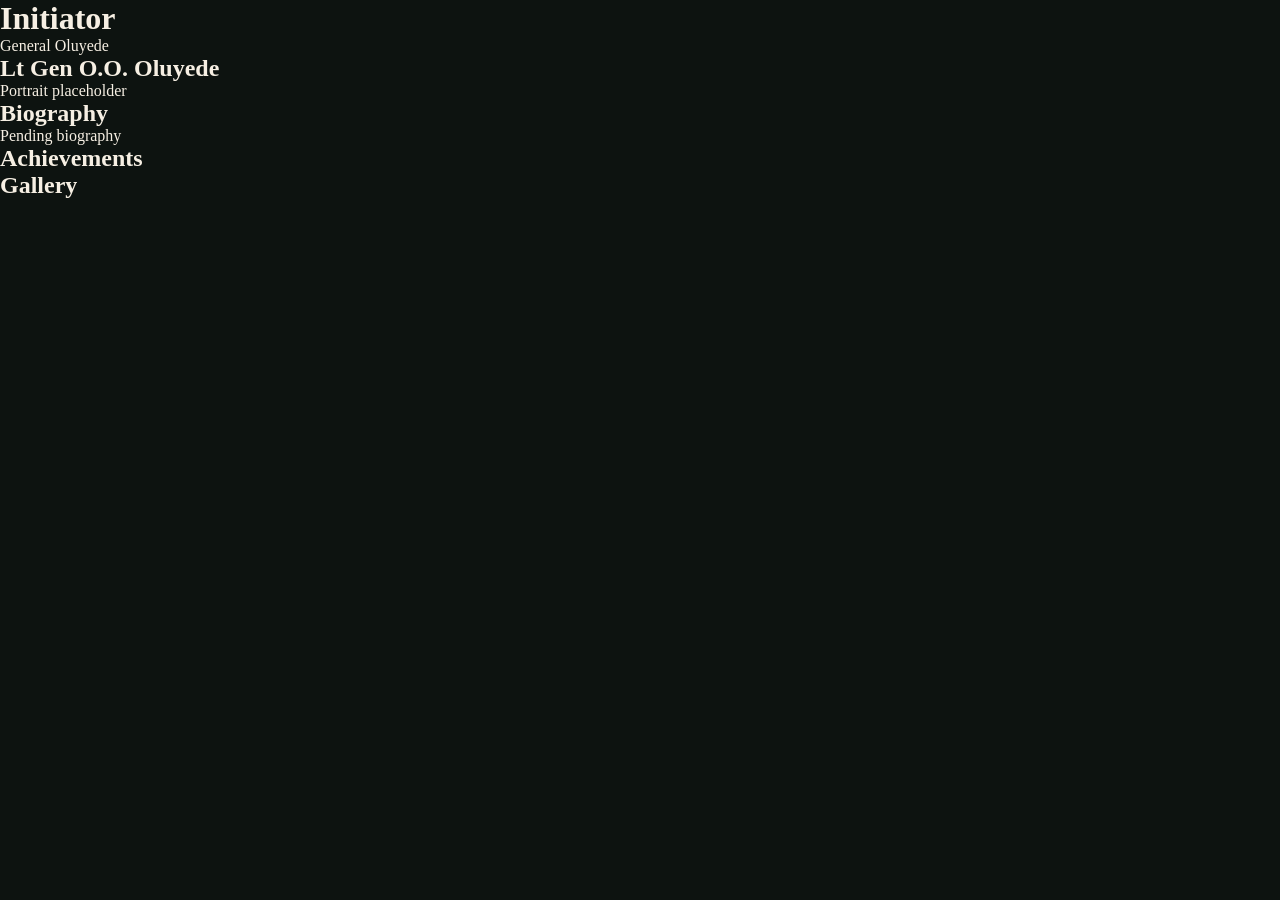
==== index.html @ bb6ca258 "initial setup" ====
<!DOCTYPE html>
<html lang="en">
<head>
  <meta charset="UTF-8">
  <meta name="viewport" content="width=device-width, initial-scale=1.0">
  <title>Initiator App</title>
  <link rel="stylesheet" href="styles.css">
</head>
<body>
  <main class="shell portrait">
    <header class="header card">
      <h1>Initiator</h1>
      <p>General Oluyede</p>
    </header>

    <section class="content">
      <article class="card photo-card">
        <h2 id="name">Pending name</h2>
        <div class="placeholder">Portrait placeholder</div>
      </article>

      <article class="card">
        <h2>Biography</h2>
        <p id="bio">Pending biography</p>
      </article>

      <article class="card">
        <h2>Achievements</h2>
        <ul id="achievements"></ul>
      </article>

      <article class="card">
        <h2>Gallery</h2>
        <div id="gallery" class="gallery"></div>
      </article>
    </section>
  </main>

  <script src="script.js"></script>
</body>
</html>
---- styles.css ----
/* =====================================================
   NIGERIAN ARMY DEPOT — INITIATOR SCREEN
   Concept: Museum archive / field dossier
   Target: 1080 × 1920 portrait kiosk
   ===================================================== */

@import url('https://fonts.googleapis.com/css2?family=IBM+Plex+Sans+Condensed:wght@400;500;600;700&family=Cormorant+Garamond:ital,wght@0,400;0,500;0,600;1,400&family=Inter:wght@400;500;600;700&display=swap');

/* ─── Tokens ─────────────────────────────────────────── */
:root {
  --gold:       rgba(220, 188, 120, 0.95);
  --gold-dim:   rgba(166, 124, 62, 0.65);
  --gold-line:  rgba(166, 124, 62, 0.22);
  --f-head:     'IBM Plex Sans Condensed', 'Arial Narrow', sans-serif;
  --f-serif:    'Cormorant Garamond', Georgia, serif;
  --f-ui:       'Inter', system-ui, sans-serif;
  --navbar-h:   84px;
}

/* ─── Reset ──────────────────────────────────────────── */
*, *::before, *::after { margin: 0; padding: 0; box-sizing: border-box; }

html, body {
  width: 100%; height: 100%;
  overflow: hidden;
  background: #0d1310;
  color: #f6efe3;
  user-select: none;
  -webkit-user-select: none;
}

::-webkit-scrollbar { width: 4px; }
::-webkit-scrollbar-track { background: transparent; }
::-webkit-scrollbar-thumb { background: rgba(166, 124, 62, 0.35); border-radius: 99px; }

@keyframes pageLoad { from { opacity: 0; } to { opacity: 1; } }
body { animation: pageLoad 0.8s ease both; }

/* ─── Background ─────────────────────────────────────── */
.bg-layer {
  position: fixed; inset: 0; z-index: -2;
}
.bg-video {
  position: absolute; inset: 0;
  width: 100%; height: 100%;
  object-fit: cover; object-position: center;
  pointer-events: none;
}
.bg-overlay {
  position: absolute; inset: 0;
  background: rgba(8, 12, 10, 0.64);
  pointer-events: none;
}

/* ─── Five-strip transition ──────────────────────────── */
.strips-container {
  position: fixed; inset: 0; z-index: 500;
  display: flex; pointer-events: none;
}
.strip {
  flex: 1;
  transform: translateX(-110%) skewX(-10deg);
  transition: transform 0.45s cubic-bezier(0.4, 0, 0.2, 1);
}
.s1 { background: #0a100d; transition-delay:   0ms; }
.s2 { background: #0e1610; transition-delay:  60ms; }
.s3 { background: #122019; transition-delay: 120ms; }
.s4 { background: #0e1610; transition-delay: 180ms; }
.s5 { background: #0a100d; transition-delay: 240ms; }
.strip.slide-in  { transform: translateX(0)    skewX(-10deg); }
.strip.slide-out { transform: translateX(110%) skewX(-10deg); }

/* ─── Page view ──────────────────────────────────────── */
.page-view {
  position: fixed; inset: 0;
  display: grid;
  grid-template-rows: var(--navbar-h) 1fr;
  opacity: 0; pointer-events: none;
  transition: opacity 0.35s ease;
}
.page-view.active { opacity: 1; pointer-events: all; }

/* ─── Navbar ─────────────────────────────────────────── */
.navbar {
  display: flex; align-items: center; gap: 16px;
  padding: 0 30px;
  background: rgba(10, 14, 12, 0.90);
  border-bottom: 1px solid var(--gold-line);
  backdrop-filter: blur(16px); -webkit-backdrop-filter: blur(16px);
  position: relative; z-index: 100;
}
.navbar::before {
  content: '';
  position: absolute; top: 0; left: 0; right: 0; height: 3px;
  background: linear-gradient(90deg, transparent, rgba(166,124,62,0.95), transparent);
}
.nav-logo {
  width: 50px; height: 50px; border-radius: 12px;
  object-fit: contain; background: #fff; padding: 4px;
  border: 1px solid rgba(166,124,62,0.32); flex-shrink: 0;
}
.brand { margin-left: auto; text-align: right; }
.brand-main {
  display: block;
  font-family: var(--f-head); font-size: 1.45rem; font-weight: 700;
  letter-spacing: 4px; color: var(--gold); line-height: 1;
}
.brand-sub {
  display: block;
  font-family: var(--f-head); font-size: 0.75rem;
  letter-spacing: 3.5px; color: rgba(246,239,227,0.50);
  text-transform: uppercase; margin-top: 5px;
}

/* ─── Home layout ────────────────────────────────────── */
.home-body {
  height: calc(100vh - var(--navbar-h));
  padding: 28px 32px 32px;
  display: flex;
  flex-direction: column;
  align-items: center;
  justify-content: center;
  gap: 24px;
  overflow: hidden;
}

/* Hero panel (portrait + nameplate) */
.hero-panel {
  display: flex; flex-direction: column; align-items: center;
  gap: 0;
  background: rgba(8, 12, 10, 0.65);
  border: 1px solid var(--gold-line);
  border-radius: 20px;
  padding: 24px 36px 28px;
  backdrop-filter: blur(12px); -webkit-backdrop-filter: blur(12px);
  box-shadow: 0 22px 54px rgba(0,0,0,0.35), inset 0 1px 0 rgba(255,255,255,0.05);
  width: min(960px, 100%);
}

.hero-badge {
  display: inline-block;
  padding: 10px 28px;
  border-radius: 999px;
  background: rgba(10,13,11,0.72);
  color: var(--gold);
  border: 1px solid rgba(166,124,62,0.40);
  backdrop-filter: blur(8px);
  font-family: var(--f-head); font-size: 1.0rem; font-weight: 700;
  letter-spacing: 5px; text-transform: uppercase;
  margin-bottom: -28px; position: relative; z-index: 2;
}

/* Portrait frame */
.portrait-frame {
  width: min(580px, 72vw);
  height: min(680px, 52vh);
  border-radius: 20px; overflow: hidden;
  border: 8px solid rgba(246,239,227,0.82);
  box-shadow:
    0 30px 70px rgba(0,0,0,0.45),
    0 0 0 1px rgba(166,124,62,0.20),
    inset 0 1px 0 rgba(255,255,255,0.28);
  position: relative; background: #1a2018;
}
.portrait-img {
  width: 100%; height: 100%;
  object-fit: cover; object-position: top center;
  display: block;
}
.portrait-shine {
  position: absolute; inset: 0;
  background: linear-gradient(145deg, rgba(255,255,255,0.30) 0%, transparent 36%, rgba(0,0,0,0.08) 100%);
  pointer-events: none;
}

/* Nameplate */
.nameplate {
  margin-top: 24px; text-align: center;
}
.nameplate h1 {
  font-family: var(--f-head); font-size: 2.6rem; font-weight: 700;
  letter-spacing: 3px; text-transform: uppercase;
  color: #f6efe3; line-height: 1.1;
  text-shadow: 0 3px 18px rgba(0,0,0,0.70);
}
.nameplate .title-role {
  margin-top: 10px;
  font-family: var(--f-ui); font-size: 1.1rem;
  color: rgba(220,188,120,0.88); letter-spacing: 1px;
}

/* Action buttons panel */
.action-panel {
  display: flex; flex-direction: column; gap: 0;
  width: min(960px, 100%);
  background: rgba(8,12,10,0.65);
  border: 1px solid var(--gold-line);
  border-radius: 20px;
  padding: 20px 24px;
  backdrop-filter: blur(12px); -webkit-backdrop-filter: blur(12px);
  box-shadow: 0 22px 54px rgba(0,0,0,0.30), inset 0 1px 0 rgba(255,255,255,0.04);
}
.action-buttons {
  display: grid;
  grid-template-columns: repeat(2, minmax(0, 1fr));
  gap: 14px;
}
.action-link {
  display: flex; flex-direction: column; justify-content: center;
  text-decoration: none;
  min-height: 120px; padding: 18px 20px;
  border: 1px solid rgba(166,124,62,0.28);
  background: rgba(10,13,11,0.68);
  border-radius: 14px;
  backdrop-filter: blur(10px);
  position: relative; overflow: hidden;
  transition: transform 0.2s, border-color 0.2s, background 0.2s, box-shadow 0.2s;
}
.action-link::after {
  content: '';
  position: absolute; inset: auto 14px 14px auto;
  width: 60px; height: 60px; border-radius: 14px;
  border: 1px solid rgba(166,124,62,0.20);
  background: linear-gradient(135deg, rgba(20,30,24,0.06), rgba(166,124,62,0.08));
  pointer-events: none;
}
.action-link:hover {
  transform: translateY(-3px) scale(1.01);
  border-color: rgba(220,188,120,0.60);
  background: rgba(18,24,20,0.82);
  box-shadow: 0 16px 36px rgba(0,0,0,0.30), inset 0 1px 0 rgba(255,255,255,0.08);
}
.action-title {
  display: block;
  font-family: var(--f-head); font-size: 1.10rem; font-weight: 700;
  letter-spacing: 2px; text-transform: uppercase;
  color: var(--gold);
}
.action-desc {
  display: block; margin-top: 8px;
  font-family: var(--f-serif); font-size: 1.08rem;
  letter-spacing: 0; text-transform: none;
  color: rgba(246,239,227,0.68);
}
.action-link:hover .action-title { color: rgba(240,210,130,1); }
.action-link:hover .action-desc  { color: rgba(246,239,227,0.90); }
.action-link:active { transform: translateY(-1px) scale(0.997); }

/* ─── Close button (sub-pages) ───────────────────────── */
.close-btn {
  position: fixed; top: 100px; right: 24px; z-index: 120;
  width: 52px; height: 52px; border-radius: 50%;
  border: 1px solid rgba(166,124,62,0.35);
  background: rgba(10,13,11,0.82);
  color: rgba(246,239,227,0.90);
  display: grid; place-items: center;
  text-decoration: none;
  box-shadow: 0 10px 24px rgba(0,0,0,0.40);
  backdrop-filter: blur(8px); -webkit-backdrop-filter: blur(8px);
  transition: border-color 0.2s, background 0.2s;
}
.close-btn:hover {
  border-color: rgba(220,188,120,0.60);
  background: rgba(18,24,20,0.92);
}
.close-btn svg { width: 22px; height: 22px; }

/* ─── Detail layout (sub-pages) ─────────────────────── */
.detail-layout {
  height: calc(100vh - var(--navbar-h));
  padding: 28px 32px 32px;
  display: flex; flex-direction: column;
  align-items: center; justify-content: center;
  overflow: hidden;
}

.detail-shell {
  display: flex; flex-direction: column; gap: 16px;
  width: min(1100px, 100%);
  height: 100%;
}
.detail-heading {
  font-family: var(--f-head); font-size: 1.15rem; font-weight: 700;
  letter-spacing: 3px; text-transform: uppercase;
  color: var(--gold-dim);
}
.detail-card {
  flex: 1; min-height: 0;
  border-radius: 18px; padding: 28px 32px;
  background: rgba(8,12,10,0.72);
  border: 1px solid var(--gold-line);
  backdrop-filter: blur(12px); -webkit-backdrop-filter: blur(12px);
  box-shadow: 0 18px 40px rgba(0,0,0,0.30);
  overflow: auto;
}

/* Bio */
.bio-scroll { height: 100%; overflow: auto; overscroll-behavior: contain; -webkit-overflow-scrolling: touch; }
.bio-pending {
  display: flex; flex-direction: column; align-items: center; justify-content: center;
  height: 100%; gap: 16px;
  color: rgba(240,232,218,0.40);
  text-align: center;
}
.bio-pending svg { width: 48px; height: 48px; opacity: 0.35; }
.bio-pending p {
  font-family: var(--f-head); font-size: 0.85rem; font-weight: 600;
  letter-spacing: 3px; text-transform: uppercase;
}
.bio-para {
  font-family: var(--f-serif); font-size: 1.30rem; line-height: 2.0;
  color: rgba(240,232,218,0.90); margin-bottom: 1.2em;
}
.bio-para:last-child { margin-bottom: 0; }

/* Gallery */
.gallery-scroll { height: 100%; overflow: auto; overscroll-behavior: contain; -webkit-overflow-scrolling: touch; }
.gallery-grid {
  display: grid;
  grid-template-columns: repeat(2, minmax(0, 1fr));
  gap: 14px;
}
.g-tile {
  position: relative; border-radius: 12px; overflow: hidden;
  aspect-ratio: 4/3; background: rgba(20,30,24,0.60);
  border: 1px solid rgba(166,124,62,0.15);
  cursor: pointer; appearance: none; padding: 0; width: 100%; text-align: left;
}
.g-tile img {
  width: 100%; height: 100%; object-fit: cover; object-position: center;
  display: block; transition: transform 0.4s ease;
}
.g-tile:hover img { transform: scale(1.05); }
.g-caption {
  position: absolute; bottom: 0; left: 0; right: 0;
  padding: 32px 12px 10px;
  background: linear-gradient(to top, rgba(8,12,10,0.90) 0%, transparent 100%);
  font-family: var(--f-head); font-size: 0.68rem; letter-spacing: 1px;
  color: rgba(255,247,235,0.92); line-height: 1.4;
  transform: translateY(60%); transition: transform 0.30s ease;
}
.g-tile:hover .g-caption { transform: translateY(0); }

/* Gallery modal */
.gallery-modal {
  position: fixed; inset: 0; z-index: 9000;
  display: none; align-items: center; justify-content: center;
  padding: 24px;
  background: rgba(6,10,8,0.92);
  backdrop-filter: blur(10px); -webkit-backdrop-filter: blur(10px);
}
.gallery-modal.open { display: flex; }
.gallery-modal img {
  max-width: min(92vw, 1400px); max-height: 80vh;
  object-fit: contain; border-radius: 16px;
  box-shadow: 0 22px 60px rgba(0,0,0,0.65);
}
.gallery-modal-caption {
  position: absolute; left: 24px; right: 24px; bottom: 28px;
  text-align: center;
  font-family: var(--f-serif); font-size: 1.10rem;
  color: rgba(255,247,235,0.94);
}
.gallery-modal-close {
  position: absolute; top: 22px; right: 22px;
  width: 52px; height: 52px; border-radius: 50%;
  border: 1px solid rgba(166,124,62,0.45);
  background: rgba(10,14,12,0.90);
  color: rgba(246,239,227,0.90); font-size: 1.8rem; line-height: 1;
  cursor: pointer; display: grid; place-items: center;
  transition: border-color 0.15s, background 0.15s;
}
.gallery-modal-close:hover {
  border-color: var(--gold); background: rgba(20,28,22,0.95);
}
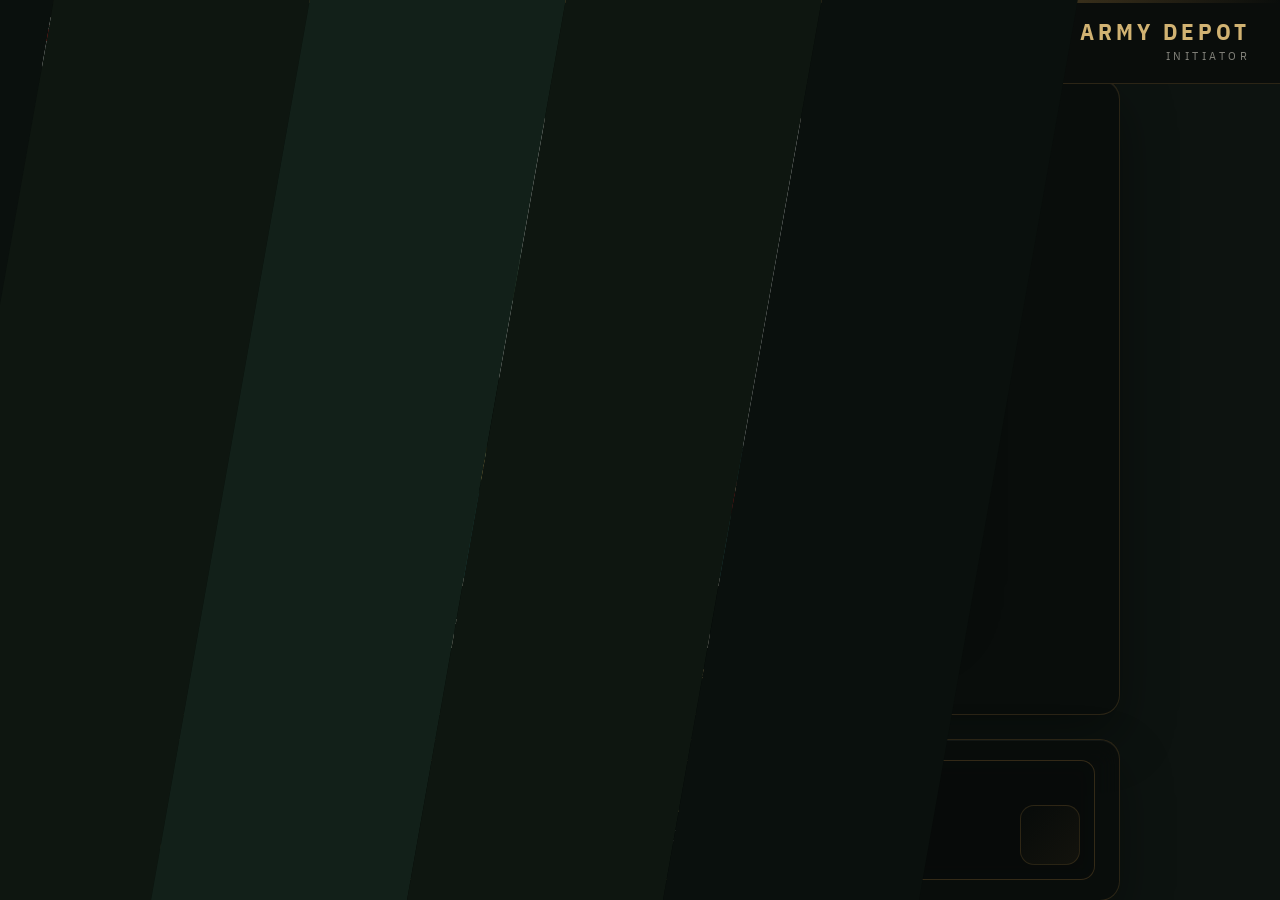
==== commit 7384d5af: "update portrait and other sections" ====
--- a/index.html
+++ b/index.html
@@ -3,38 +3,70 @@
 <head>
   <meta charset="UTF-8">
   <meta name="viewport" content="width=device-width, initial-scale=1.0">
-  <title>Initiator App</title>
+  <title>Initiator — Nigerian Army Depot</title>
+  <link rel="preconnect" href="https://fonts.googleapis.com">
+  <link rel="preconnect" href="https://fonts.gstatic.com" crossorigin>
+  <link href="https://fonts.googleapis.com/css2?family=IBM+Plex+Sans+Condensed:wght@400;500;600;700&family=Cormorant+Garamond:ital,wght@0,400;0,500;0,600;1,400&family=Inter:wght@400;500;600;700&display=swap" rel="stylesheet">
   <link rel="stylesheet" href="styles.css">
 </head>
-<body>
-  <main class="shell portrait">
-    <header class="header card">
-      <h1>Initiator</h1>
-      <p>General Oluyede</p>
-    </header>
+<body data-page="home">
 
-    <section class="content">
-      <article class="card photo-card">
-        <h2 id="name">Pending name</h2>
-        <div class="placeholder">Portrait placeholder</div>
-      </article>
+  <div class="bg-layer" aria-hidden="true">
+    <video class="bg-video" autoplay muted loop playsinline>
+      <source src="assets/images/nigerian_army_depot_background.mp4" type="video/mp4">
+    </video>
+    <div class="bg-overlay"></div>
+  </div>
 
-      <article class="card">
-        <h2>Biography</h2>
-        <p id="bio">Pending biography</p>
-      </article>
+  <div class="strips-container" aria-hidden="true">
+    <div class="strip s1"></div>
+    <div class="strip s2"></div>
+    <div class="strip s3"></div>
+    <div class="strip s4"></div>
+    <div class="strip s5"></div>
+  </div>
 
-      <article class="card">
-        <h2>Achievements</h2>
-        <ul id="achievements"></ul>
-      </article>
+  <div class="page-view active" data-page="home">
 
-      <article class="card">
-        <h2>Gallery</h2>
-        <div id="gallery" class="gallery"></div>
-      </article>
-    </section>
-  </main>
+    <nav class="navbar">
+      <img src="assets/images/logo.png" alt="Depot Logo" class="nav-logo" onerror="this.style.display='none'">
+      <div class="brand">
+        <span class="brand-main">NIGERIAN ARMY DEPOT</span>
+        <span class="brand-sub">Initiator</span>
+      </div>
+    </nav>
+
+    <main class="home-body">
+
+      <section class="hero-panel">
+        <div class="hero-badge">Initiator</div>
+        <div class="portrait-frame">
+          <img class="portrait-img"
+               src="assets/images/Portrait-Lt_Gen_OO_Oluyede.jpg"
+               alt="Lt Gen O.O. Oluyede">
+          <div class="portrait-shine" aria-hidden="true"></div>
+        </div>
+        <div class="nameplate">
+          <h1 id="name">Lt Gen O.O. Oluyede</h1>
+          <p class="title-role" id="title-role">Initiator — Depot Nigerian Army, Osogbo</p>
+        </div>
+      </section>
+
+      <section class="action-panel">
+        <div class="action-buttons">
+          <a class="action-link" href="biography.html">
+            <span class="action-title">Biography</span>
+            <span class="action-desc">Read the full life story</span>
+          </a>
+          <a class="action-link" href="gallery.html">
+            <span class="action-title">Gallery</span>
+            <span class="action-desc">Open the image collection</span>
+          </a>
+        </div>
+      </section>
+
+    </main>
+  </div>
 
   <script src="script.js"></script>
 </body>
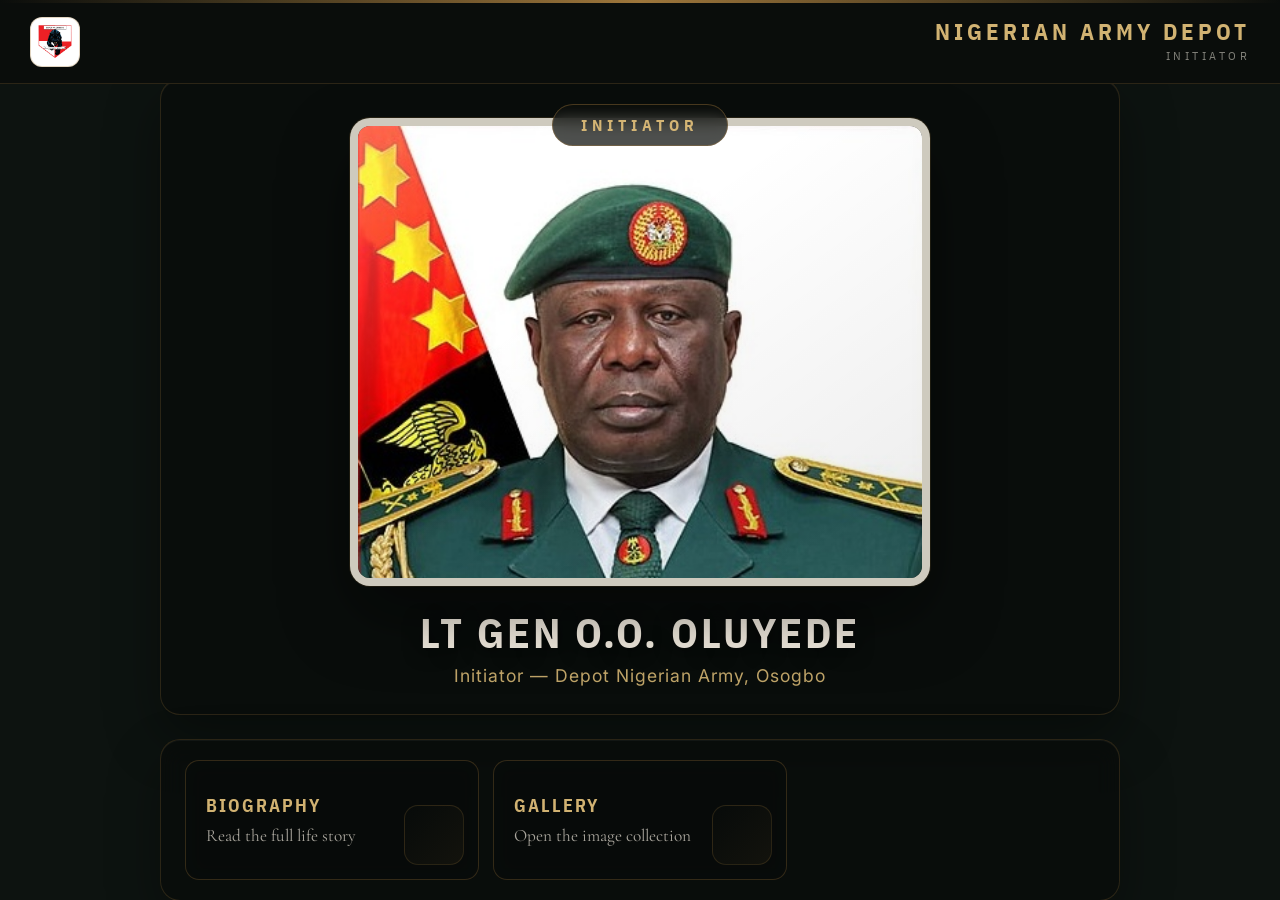
==== commit de989492: "fix strip animation blocking screen" ====
--- a/index.html
+++ b/index.html
@@ -18,15 +18,7 @@
     <div class="bg-overlay"></div>
   </div>
 
-  <div class="strips-container" aria-hidden="true">
-    <div class="strip s1"></div>
-    <div class="strip s2"></div>
-    <div class="strip s3"></div>
-    <div class="strip s4"></div>
-    <div class="strip s5"></div>
-  </div>
-
-  <div class="page-view active" data-page="home">
+<div class="page-view active" data-page="home">
 
     <nav class="navbar">
       <img src="assets/images/logo.png" alt="Depot Logo" class="nav-logo" onerror="this.style.display='none'">
--- a/styles.css
+++ b/styles.css
@@ -202,7 +202,7 @@
 }
 .action-buttons {
   display: grid;
-  grid-template-columns: repeat(2, minmax(0, 1fr));
+  grid-template-columns: repeat(3, minmax(0, 1fr));
   gap: 14px;
 }
 .action-link {
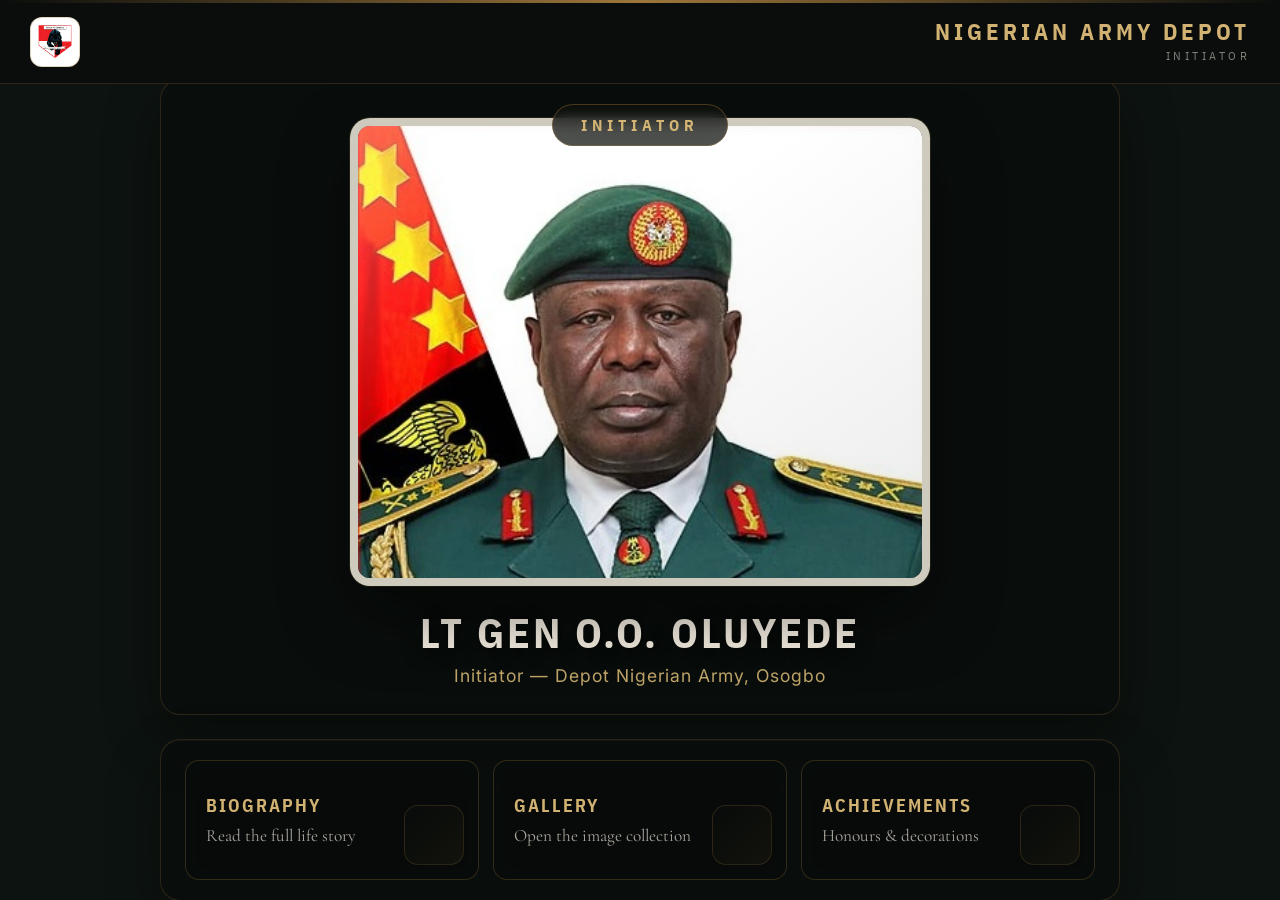
==== commit a02faae0: "add achievements section" ====
--- a/index.html
+++ b/index.html
@@ -54,6 +54,10 @@
             <span class="action-title">Gallery</span>
             <span class="action-desc">Open the image collection</span>
           </a>
+          <a class="action-link" href="achievements.html">
+            <span class="action-title">Achievements</span>
+            <span class="action-desc">Honours &amp; decorations</span>
+          </a>
         </div>
       </section>
 
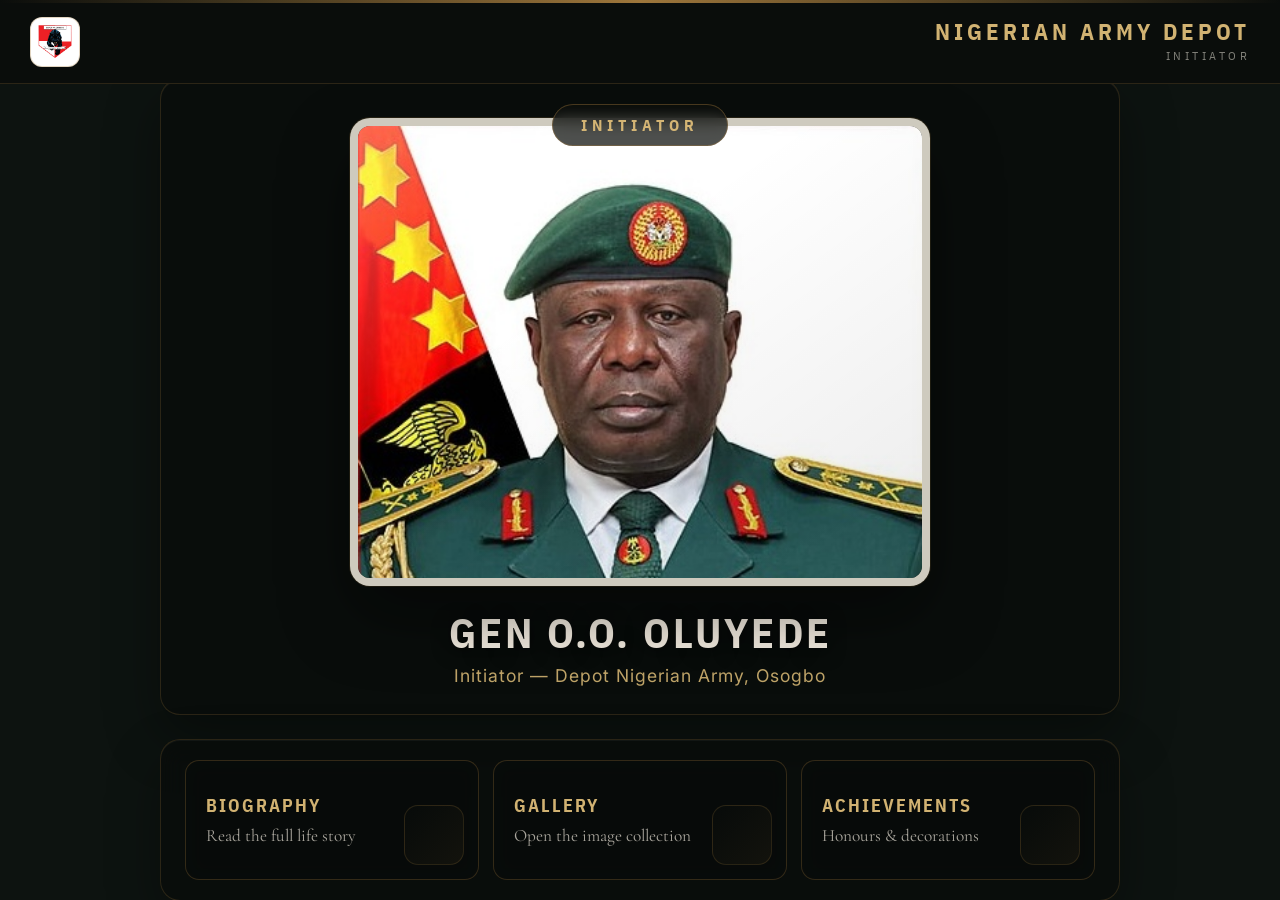
==== commit 6f30ff5b: "Update biography and achievements" ====
--- a/index.html
+++ b/index.html
@@ -39,7 +39,7 @@
           <div class="portrait-shine" aria-hidden="true"></div>
         </div>
         <div class="nameplate">
-          <h1 id="name">Lt Gen O.O. Oluyede</h1>
+          <h1 id="name">Gen O.O. Oluyede</h1>
           <p class="title-role" id="title-role">Initiator — Depot Nigerian Army, Osogbo</p>
         </div>
       </section>
--- a/styles.css
+++ b/styles.css
@@ -295,7 +295,11 @@
 }
 
 /* Bio */
-.bio-scroll { height: 100%; overflow: auto; overscroll-behavior: contain; -webkit-overflow-scrolling: touch; }
+.bio-scroll {
+  height: calc(((min(1036px, 100vw - 64px) - 14px) / 2) * 0.75 * 4 + 42px);
+  max-height: calc(100vh - var(--navbar-h) - 156px);
+  overflow-y: auto; overscroll-behavior: contain; -webkit-overflow-scrolling: touch;
+}
 .bio-pending {
   display: flex; flex-direction: column; align-items: center; justify-content: center;
   height: 100%; gap: 16px;
@@ -313,8 +317,46 @@
 }
 .bio-para:last-child { margin-bottom: 0; }
 
+/* Achievements */
+.achieve-scroll {
+  height: calc(((min(1036px, 100vw - 64px) - 14px) / 2) * 0.75 * 4 + 42px);
+  max-height: calc(100vh - var(--navbar-h) - 156px);
+  overflow-y: auto; overscroll-behavior: contain; -webkit-overflow-scrolling: touch;
+}
+.achieve-section { margin-bottom: 28px; }
+.achieve-section:last-child { margin-bottom: 0; }
+.achieve-cat {
+  font-family: var(--f-head); font-size: 0.78rem; font-weight: 700;
+  letter-spacing: 3px; text-transform: uppercase;
+  color: var(--gold-dim); margin-bottom: 12px;
+  padding-bottom: 8px; border-bottom: 1px solid var(--gold-line);
+}
+.achieve-list { list-style: none; display: flex; flex-direction: column; gap: 10px; }
+.achieve-item {
+  font-family: var(--f-serif); font-size: 1.15rem; line-height: 1.6;
+  color: rgba(240,232,218,0.88);
+  padding-left: 20px; position: relative;
+}
+.achieve-item::before {
+  content: ''; position: absolute; left: 0; top: 0.65em;
+  width: 6px; height: 6px; border-radius: 50%;
+  background: var(--gold-dim);
+}
+
 /* Gallery */
-.gallery-scroll { height: 100%; overflow: auto; overscroll-behavior: contain; -webkit-overflow-scrolling: touch; }
+/* Bio, Achievements, Gallery — compact card, centered in layout */
+body[data-page="gallery"] .detail-shell,
+body[data-page="bio"] .detail-shell,
+body[data-page="achievements"] .detail-shell { height: auto; }
+
+body[data-page="gallery"] .detail-card,
+body[data-page="bio"] .detail-card,
+body[data-page="achievements"] .detail-card { flex: none; height: auto; }
+.gallery-scroll {
+  height: calc(((min(1036px, 100vw - 64px) - 14px) / 2) * 0.75 * 4 + 42px);
+  max-height: calc(100vh - var(--navbar-h) - 156px);
+  overflow-y: auto; overscroll-behavior: contain; -webkit-overflow-scrolling: touch;
+}
 .gallery-grid {
   display: grid;
   grid-template-columns: repeat(2, minmax(0, 1fr));
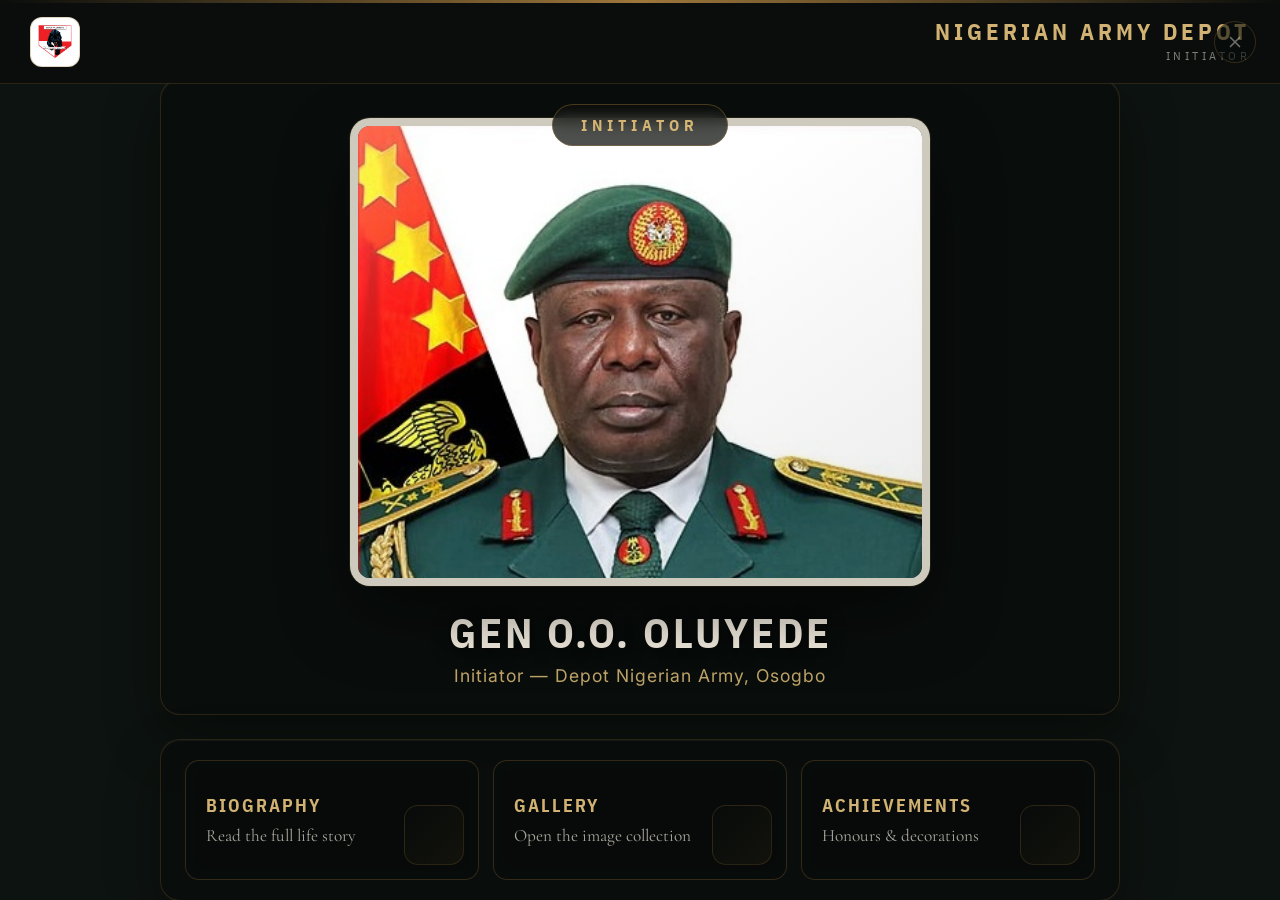
==== commit ab58b6a9: "add close button" ====
--- a/index.html
+++ b/index.html
@@ -26,6 +26,9 @@
         <span class="brand-main">NIGERIAN ARMY DEPOT</span>
         <span class="brand-sub">Initiator</span>
       </div>
+      <button class="kiosk-close" onclick="window.close()" title="Close">
+        <svg viewBox="0 0 24 24" fill="none"><path d="M6 6L18 18M18 6L6 18" stroke="currentColor" stroke-width="2.2" stroke-linecap="round"/></svg>
+      </button>
     </nav>
 
     <main class="home-body">
--- a/styles.css
+++ b/styles.css
@@ -415,3 +415,24 @@
 .gallery-modal-close:hover {
   border-color: var(--gold); background: rgba(20,28,22,0.95);
 }
+
+/* ── Kiosk close button ── */
+.kiosk-close {
+  position: absolute;
+  right: 24px;
+  top: 50%;
+  transform: translateY(-50%);
+  width: 42px; height: 42px; border-radius: 50%;
+  background: rgba(8,12,10,0.60);
+  border: 1px solid rgba(166,124,62,0.28);
+  color: rgba(240,232,218,0.45);
+  cursor: pointer; display: grid; place-items: center;
+  transition: color 0.2s, border-color 0.2s, background 0.2s;
+  z-index: 210;
+}
+.kiosk-close svg { width: 18px; height: 18px; }
+.kiosk-close:hover {
+  color: rgba(240,232,218,0.85);
+  border-color: rgba(166,124,62,0.60);
+  background: rgba(30,12,12,0.70);
+}
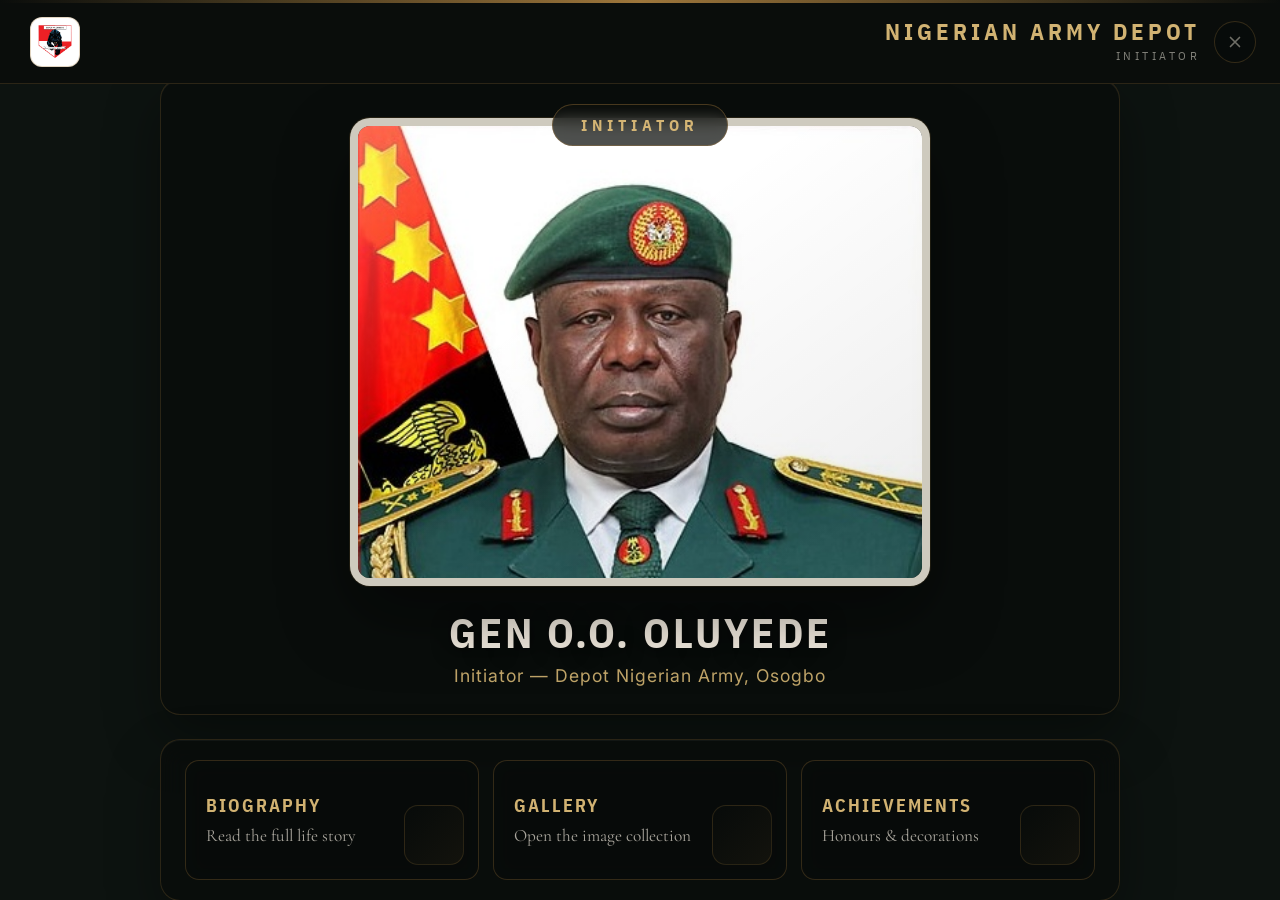
==== commit 36a00cf2: "add improved single page design" ====
--- a/index.html
+++ b/index.html
@@ -9,7 +9,7 @@
   <link href="https://fonts.googleapis.com/css2?family=IBM+Plex+Sans+Condensed:wght@400;500;600;700&family=Cormorant+Garamond:ital,wght@0,400;0,500;0,600;1,400&family=Inter:wght@400;500;600;700&display=swap" rel="stylesheet">
   <link rel="stylesheet" href="styles.css">
 </head>
-<body data-page="home">
+<body>
 
   <div class="bg-layer" aria-hidden="true">
     <video class="bg-video" autoplay muted loop playsinline>
@@ -18,27 +18,23 @@
     <div class="bg-overlay"></div>
   </div>
 
-<div class="page-view active" data-page="home">
-
+  <!-- ══ HOME ══ -->
+  <div class="page-view active" id="page-home">
     <nav class="navbar">
       <img src="assets/images/logo.png" alt="Depot Logo" class="nav-logo" onerror="this.style.display='none'">
       <div class="brand">
         <span class="brand-main">NIGERIAN ARMY DEPOT</span>
         <span class="brand-sub">Initiator</span>
       </div>
-      <button class="kiosk-close" onclick="window.close()" title="Close">
+      <button class="kiosk-close" onclick="closeApp()" title="Close">
         <svg viewBox="0 0 24 24" fill="none"><path d="M6 6L18 18M18 6L6 18" stroke="currentColor" stroke-width="2.2" stroke-linecap="round"/></svg>
       </button>
     </nav>
-
     <main class="home-body">
-
       <section class="hero-panel">
         <div class="hero-badge">Initiator</div>
         <div class="portrait-frame">
-          <img class="portrait-img"
-               src="assets/images/Portrait-Lt_Gen_OO_Oluyede.jpg"
-               alt="Lt Gen O.O. Oluyede">
+          <img class="portrait-img" src="assets/images/Portrait-Lt_Gen_OO_Oluyede.jpg" alt="Lt Gen O.O. Oluyede">
           <div class="portrait-shine" aria-hidden="true"></div>
         </div>
         <div class="nameplate">
@@ -46,27 +42,100 @@
           <p class="title-role" id="title-role">Initiator — Depot Nigerian Army, Osogbo</p>
         </div>
       </section>
-
       <section class="action-panel">
         <div class="action-buttons">
-          <a class="action-link" href="biography.html">
+          <button class="action-link" onclick="navigateTo('bio')">
             <span class="action-title">Biography</span>
             <span class="action-desc">Read the full life story</span>
-          </a>
-          <a class="action-link" href="gallery.html">
+          </button>
+          <button class="action-link" onclick="navigateTo('gallery')">
             <span class="action-title">Gallery</span>
             <span class="action-desc">Open the image collection</span>
-          </a>
-          <a class="action-link" href="achievements.html">
+          </button>
+          <button class="action-link" onclick="navigateTo('achievements')">
             <span class="action-title">Achievements</span>
             <span class="action-desc">Honours &amp; decorations</span>
-          </a>
+          </button>
         </div>
       </section>
+    </main>
+  </div>
 
+  <!-- ══ BIOGRAPHY ══ -->
+  <div class="page-view" id="page-bio">
+    <nav class="navbar">
+      <img src="assets/images/logo.png" alt="Depot Logo" class="nav-logo" onerror="this.style.display='none'">
+      <div class="brand">
+        <span class="brand-main">NIGERIAN ARMY DEPOT</span>
+        <span class="brand-sub">Initiator</span>
+      </div>
+      <button class="kiosk-close" onclick="closeApp()" title="Close">
+        <svg viewBox="0 0 24 24" fill="none"><path d="M6 6L18 18M18 6L6 18" stroke="currentColor" stroke-width="2.2" stroke-linecap="round"/></svg>
+      </button>
+    </nav>
+    <button class="close-btn" onclick="navigateTo('home')" aria-label="Back to home" title="Back">
+      <svg viewBox="0 0 24 24" fill="none" aria-hidden="true">
+        <path d="M6 6L18 18M18 6L6 18" stroke="currentColor" stroke-width="2.5" stroke-linecap="round"/>
+      </svg>
+    </button>
+    <main class="detail-layout">
+      <section id="bioPage" class="detail-shell"></section>
+    </main>
+  </div>
+
+  <!-- ══ GALLERY ══ -->
+  <div class="page-view" id="page-gallery">
+    <nav class="navbar">
+      <img src="assets/images/logo.png" alt="Depot Logo" class="nav-logo" onerror="this.style.display='none'">
+      <div class="brand">
+        <span class="brand-main">NIGERIAN ARMY DEPOT</span>
+        <span class="brand-sub">Initiator</span>
+      </div>
+      <button class="kiosk-close" onclick="closeApp()" title="Close">
+        <svg viewBox="0 0 24 24" fill="none"><path d="M6 6L18 18M18 6L6 18" stroke="currentColor" stroke-width="2.2" stroke-linecap="round"/></svg>
+      </button>
+    </nav>
+    <button class="close-btn" onclick="navigateTo('home')" aria-label="Back to home" title="Back">
+      <svg viewBox="0 0 24 24" fill="none" aria-hidden="true">
+        <path d="M6 6L18 18M18 6L6 18" stroke="currentColor" stroke-width="2.5" stroke-linecap="round"/>
+      </svg>
+    </button>
+    <main class="detail-layout">
+      <section id="galleryPage" class="detail-shell"></section>
+    </main>
+    <div id="galleryModal" class="gallery-modal" aria-hidden="true">
+      <button id="galleryModalClose" class="gallery-modal-close" aria-label="Close image">&times;</button>
+      <img id="galleryModalImage" alt="">
+      <div id="galleryModalCaption" class="gallery-modal-caption"></div>
+    </div>
+  </div>
+
+  <!-- ══ ACHIEVEMENTS ══ -->
+  <div class="page-view" id="page-achievements">
+    <nav class="navbar">
+      <img src="assets/images/logo.png" alt="Depot Logo" class="nav-logo" onerror="this.style.display='none'">
+      <div class="brand">
+        <span class="brand-main">NIGERIAN ARMY DEPOT</span>
+        <span class="brand-sub">Initiator</span>
+      </div>
+      <button class="kiosk-close" onclick="closeApp()" title="Close">
+        <svg viewBox="0 0 24 24" fill="none"><path d="M6 6L18 18M18 6L6 18" stroke="currentColor" stroke-width="2.2" stroke-linecap="round"/></svg>
+      </button>
+    </nav>
+    <button class="close-btn" onclick="navigateTo('home')" aria-label="Back to home" title="Back">
+      <svg viewBox="0 0 24 24" fill="none" aria-hidden="true">
+        <path d="M6 6L18 18M18 6L6 18" stroke="currentColor" stroke-width="2.5" stroke-linecap="round"/>
+      </svg>
+    </button>
+    <main class="detail-layout">
+      <section id="achievementsPage" class="detail-shell"></section>
     </main>
   </div>
 
   <script src="script.js"></script>
+  <script>
+    var bgv = document.querySelector('.bg-video');
+    if (bgv) { bgv.muted = true; bgv.play().catch(function(){}); }
+  </script>
 </body>
 </html>
--- a/styles.css
+++ b/styles.css
@@ -52,23 +52,6 @@
   pointer-events: none;
 }
 
-/* ─── Five-strip transition ──────────────────────────── */
-.strips-container {
-  position: fixed; inset: 0; z-index: 500;
-  display: flex; pointer-events: none;
-}
-.strip {
-  flex: 1;
-  transform: translateX(-110%) skewX(-10deg);
-  transition: transform 0.45s cubic-bezier(0.4, 0, 0.2, 1);
-}
-.s1 { background: #0a100d; transition-delay:   0ms; }
-.s2 { background: #0e1610; transition-delay:  60ms; }
-.s3 { background: #122019; transition-delay: 120ms; }
-.s4 { background: #0e1610; transition-delay: 180ms; }
-.s5 { background: #0a100d; transition-delay: 240ms; }
-.strip.slide-in  { transform: translateX(0)    skewX(-10deg); }
-.strip.slide-out { transform: translateX(110%) skewX(-10deg); }
 
 /* ─── Page view ──────────────────────────────────────── */
 .page-view {
@@ -83,7 +66,7 @@
 /* ─── Navbar ─────────────────────────────────────────── */
 .navbar {
   display: flex; align-items: center; gap: 16px;
-  padding: 0 30px;
+  padding: 0 80px 0 30px;
   background: rgba(10, 14, 12, 0.90);
   border-bottom: 1px solid var(--gold-line);
   backdrop-filter: blur(16px); -webkit-backdrop-filter: blur(16px);
